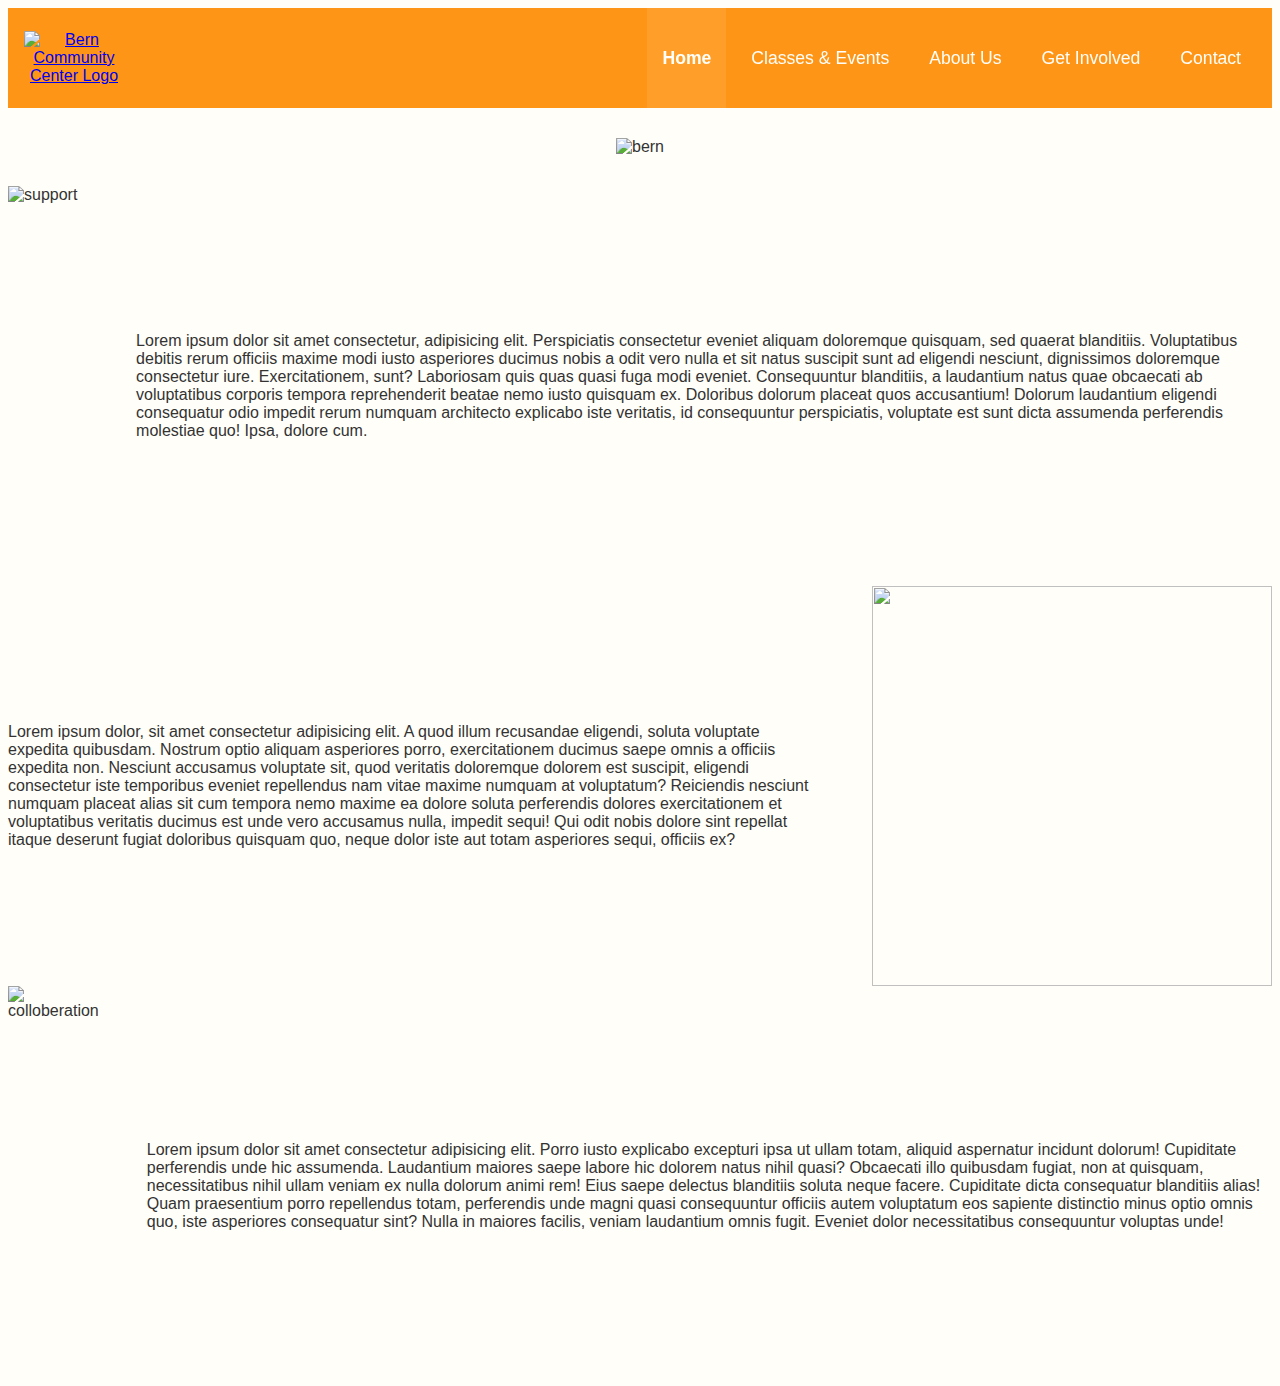
==== about.html @ da634f21 "fix css" ====
<!DOCTYPE html>
<html lang="en">
<head>
    <meta charset="UTF-8">
    <meta name="viewport" content="width=device-width, initial-scale=1.0">
    <title>About</title>
    <link rel="stylesheet" href="styles.css">

    <style>
      *, *::after, *::before {
        box-sizing: border-box;
      }

        header {
          text-align: center;
          margin-bottom: 30px;
          
        }
        .header-img {
          object-fit: cover;
        }

        #AboutUs {
          display: flex;
          flex-direction: column;
          justify-content: space-between;
          align-items: center;
        }

        .about-article {
          display: flex;
          gap: 3rem;
          align-items: center;

        }

        .article-image {
          height: 400px;
          width: 400px;
        }

    </style>
</head>
<body>
      <header class="site-header">
    <div class="logo">
        <a href="index.html"><img src="./src/Bern/Logo/Logo + Wordmark2 Bern.png" alt="Bern Community Center Logo"></a>
    </div>
    <nav class="site-nav">
        <ul>
            <li><a href="index.html" class="active">Home</a></li>
            <li><a href="classes.html">Classes & Events</a></li>
            <li><a href="about.html">About Us</a></li>
            <li><a href="">Get Involved</a></li>
            <li><a href="contact.html">Contact</a></li>
        </ul>
    </nav>
      </header>
      <main>
        <header  class="about-header" >
            <img class="header-img" src="https://www.bern.ch/themen/freizeit-und-sport/veranstaltungen/grosse-events/baerner-faschnacht/@@images/bc4759df-5df1-47c5-bb8b-1ddbf80e7f00.jpeg" alt="bern">
        </header>
        <section id="AboutUs">
            <article class="about-article">
                <img class="article-image" src="https://oakgroveky.org/wp-content/uploads/2023/08/Community-Center.png" alt="support">
                <p class="article-text">Lorem ipsum dolor sit amet consectetur, adipisicing elit. Perspiciatis consectetur eveniet aliquam doloremque quisquam, sed quaerat blanditiis. Voluptatibus debitis rerum officiis maxime modi iusto asperiores ducimus nobis a odit vero nulla et sit natus suscipit sunt ad eligendi nesciunt, dignissimos doloremque consectetur iure. Exercitationem, sunt? Laboriosam quis quas quasi fuga modi eveniet. Consequuntur blanditiis, a laudantium natus quae obcaecati ab voluptatibus corporis tempora reprehenderit beatae nemo iusto quisquam ex. Doloribus dolorum placeat quos accusantium! Dolorum laudantium eligendi consequatur odio impedit rerum numquam architecto explicabo iste veritatis, id consequuntur perspiciatis, voluptate est sunt dicta assumenda perferendis molestiae quo! Ipsa, dolore cum.</p>
            </article>
             <article class="about-article">
                <p class="article-text">Lorem ipsum dolor, sit amet consectetur adipisicing elit. A quod illum recusandae eligendi, soluta voluptate expedita quibusdam. Nostrum optio aliquam asperiores porro, exercitationem ducimus saepe omnis a officiis expedita non. Nesciunt accusamus voluptate sit, quod veritatis doloremque dolorem est suscipit, eligendi consectetur iste temporibus eveniet repellendus nam vitae maxime numquam at voluptatum? Reiciendis nesciunt numquam placeat alias sit cum tempora nemo maxime ea dolore soluta perferendis dolores exercitationem et voluptatibus veritatis ducimus est unde vero accusamus nulla, impedit sequi! Qui odit nobis dolore sint repellat itaque deserunt fugiat doloribus quisquam quo, neque dolor iste aut totam asperiores sequi, officiis ex?</p>
                <img class="article-image" src="https://oakgroveky.org/wp-content/uploads/2023/08/Community-Center.png" alt="">
                
            </article>
            <article class="about-article">
                <img class="article-image" src="https://oakgroveky.org/wp-content/uploads/2023/08/Community-Center.png" alt="colloberation">
                <p class="article-text">Lorem ipsum dolor sit amet consectetur adipisicing elit. Porro iusto explicabo excepturi ipsa ut ullam totam, aliquid aspernatur incidunt dolorum! Cupiditate perferendis unde hic assumenda. Laudantium maiores saepe labore hic dolorem natus nihil quasi? Obcaecati illo quibusdam fugiat, non at quisquam, necessitatibus nihil ullam veniam ex nulla dolorum animi rem! Eius saepe delectus blanditiis soluta neque facere. Cupiditate dicta consequatur blanditiis alias! Quam praesentium porro repellendus totam, perferendis unde magni quasi consequuntur officiis autem voluptatum eos sapiente distinctio minus optio omnis quo, iste asperiores consequatur sint? Nulla in maiores facilis, veniam laudantium omnis fugit. Eveniet dolor necessitatibus consequuntur voluptas unde!</p>
            </article>
        </section>
      </main>
</body>
</html>
---- styles.css ----
@font-face {
    font-family: 'Alexandria Bold';
    src: url('./src/AA_Fonts/Alexandria-Bold.ttf') format('truetype');
    font-weight: bold;
    font-style: normal;
}

@font-face {
    font-family: 'Alexandria Light';
    src: url('./src/AA_Fonts/Alexandria-Light.ttf') format('truetype');
    font-weight: 300;
    font-style: normal;
}

@font-face {
    font-family: 'Alexandria Regular';
    src: url('./src/AA_Fonts/Alexandria-Regular.ttf') format('truetype');
    font-weight: normal;
    font-style: normal;
}

@font-face {
    font-family: 'Concert One Regular';
    src: url('./src/AA_Fonts/ConcertOne-Regular.ttf') format('truetype');
    font-weight: normal;
    font-style: normal;
}

body {
    font-family: 'Alexandria Regular', sans-serif;
    background-color: #fffef8; 
    color: #333;
    height: 100vh;
}

* {
    box-sizing: border-box;
}

.site-header {
    position: sticky;
    top:0;
    background-color: #FF9517;
    height: 100px; 
    color:  #fffef8;
    padding: 1rem;
    display: flex;
    justify-content: space-between;
    align-items: center;
}

@media (max-width: 768px) {
    .site-header {
        position:static;
        height: 200px; 
    }
}

.logo {
    width: 100px;
}

.logo img {
    height: 60px;
}

.site-nav ul {
    list-style: none;
    display: flex;
    justify-content: center;
    align-items: center;
    flex-wrap: wrap;
    gap: 10px;
}

.site-nav a {
    color: #fffef8;
    text-decoration: none;
    font-size: 1.1rem;
    text-decoration: none;
}

@media (min-width: 769px) {

    .site-nav a {
        display: flex;
        justify-content: center;
        align-items: center;
        height: 100px;
        color: #fffef8;
        text-decoration: none;
        padding: 0 15px;
    }

    .site-nav .active {
        background-color: #ff9f29;
        font-weight: bold;
    }

}

.site-nav .active {
    font-weight: bold;
}

.site-nav a:hover {
    text-decoration: underline;
}

@media (max-width: 768px) {
    .site-nav {
        position: relative;
        top: 5px;
        right: 10px;
    }
    .site-nav ul {
        flex-direction: column;
        text-align: right;
        gap: 10px;
    }
}

.homepage {
    display: flex;
    flex-direction: column;
    padding: 3rem;
    text-align: center;
    min-height: calc(100vh - 100px);
    height: auto; 
}

.welcome-message {
    margin-bottom: 50px;
}

.welcome-message h1 {
    font-size: 2.5rem;
    color:#fffef8;
    margin-bottom: 10px;
    animation: fadeIn 1.5s ease-in-out;
}

.welcome-message p {
    font-size: 1.2rem;
    margin-bottom: 20px;
    color:#fffef8;
    animation: slideUp 2s ease-in-out;
}

.upcoming-events {
    display: flex;
    flex-direction: column;
    align-items: center;
    justify-content: space-between;
}

.upcoming-events h2 {
    font-weight: 300;
    font-size: 1.5rem;
    color: #fffef8;
}

.event-list {
    display: flex;
    align-items: stretch;
    gap: 20px; 
    width: 100%;
    max-width: 1600px;
    margin: 0 auto;
    list-style-type: none;
    padding: 0;
}


.event-item {
    width: calc(100% - 40px); 
    margin-bottom: 20px;
    padding: 20px;
    background-color: white;
    border-radius: 8px;
    box-shadow: 0 4px 8px rgba(0, 0, 0, 0.4);
    transform: translateY(20px);
    transition: all 0.5s ease-in-out;
    cursor: pointer;
}

@media (max-width: 768px) {
    .event-list {
        flex-direction: column;
        gap: 10px;
    }
    .event-item {
        width: 100%;
    }
}

.event-item h3 {
    font-size: 1.5rem;
    margin-bottom: 0.5rem;
}

@media (max-width: 768px) {
    .welcome-message h1 {
        font-size: 2rem;
    }

    .welcome-message p {
        font-size: 1rem;
    }

    .event-item h3 {
        font-size: 1.3rem;
    }
}


#footer-trigger{
    position: fixed;
    height: 50px;
    width: 100vw;
    bottom: 0;
}

footer{
    visibility: hidden;
    position: fixed;
    width: 100vw;
    height: 50px;
    background-color: #c4dcac;
    bottom: -50px;
    opacity: 0%;
    padding-left: 40px;
    transition: all 0.3s ease;
}

.footerVisible{
    visibility: visible;
    opacity: 100%;
    bottom: 0;
    transition: bottom 0.3s ease;
}



@keyframes fadeIn {
    from {
        opacity: 0;
    }
    to {
        opacity: 1;
    }
}

@keyframes slideUp {
    from {
        transform: translateY(20px);
        opacity: 0;
    }
    to {
        transform: translateY(0);
        opacity: 1;
    }
}

@keyframes footerAppear {
    form {
        transform: translateY(-50px);
    }

    to {
        transform: translateY(0);
    }
}
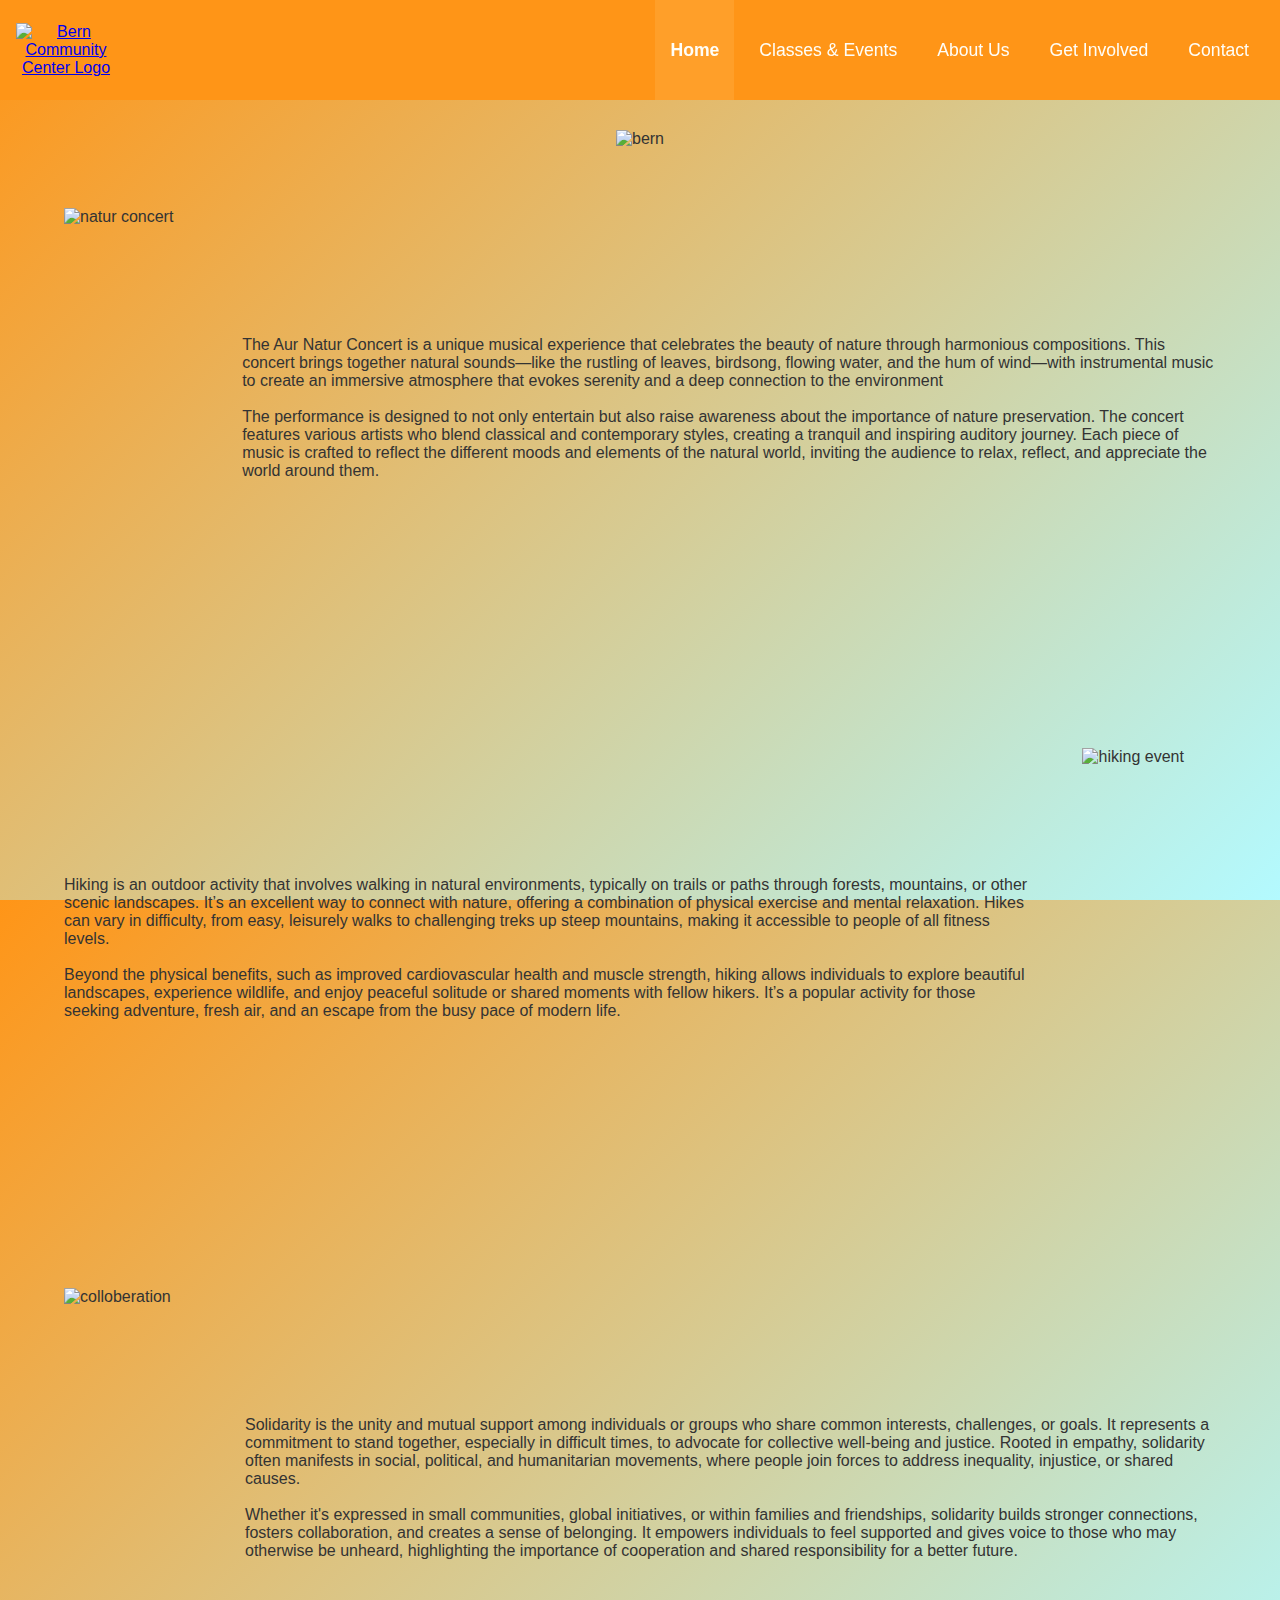
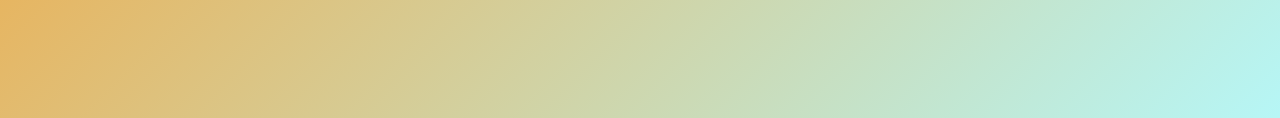
==== commit 4cb80446: "cantext and about style" ====
--- a/about.html
+++ b/about.html
@@ -9,6 +9,11 @@
     <style>
       *, *::after, *::before {
         box-sizing: border-box;
+      }
+
+      body {
+        margin: 0;
+        background: linear-gradient(135deg,  #FF9517, #B3FAFF);
       }
 
         header {
@@ -23,14 +28,19 @@
         #AboutUs {
           display: flex;
           flex-direction: column;
-          justify-content: space-between;
+          justify-content: space-evenly;
           align-items: center;
+          row-gap: 5rem;
+          width: 90%;
+          margin: auto;
         }
 
         .about-article {
           display: flex;
           gap: 3rem;
           align-items: center;
+          margin-top: 30px;
+          margin-bottom: 30px;
 
         }
 
@@ -62,17 +72,23 @@
         </header>
         <section id="AboutUs">
             <article class="about-article">
-                <img class="article-image" src="https://oakgroveky.org/wp-content/uploads/2023/08/Community-Center.png" alt="support">
-                <p class="article-text">Lorem ipsum dolor sit amet consectetur, adipisicing elit. Perspiciatis consectetur eveniet aliquam doloremque quisquam, sed quaerat blanditiis. Voluptatibus debitis rerum officiis maxime modi iusto asperiores ducimus nobis a odit vero nulla et sit natus suscipit sunt ad eligendi nesciunt, dignissimos doloremque consectetur iure. Exercitationem, sunt? Laboriosam quis quas quasi fuga modi eveniet. Consequuntur blanditiis, a laudantium natus quae obcaecati ab voluptatibus corporis tempora reprehenderit beatae nemo iusto quisquam ex. Doloribus dolorum placeat quos accusantium! Dolorum laudantium eligendi consequatur odio impedit rerum numquam architecto explicabo iste veritatis, id consequuntur perspiciatis, voluptate est sunt dicta assumenda perferendis molestiae quo! Ipsa, dolore cum.</p>
+                <img class="article-image" src="https://www.cityofvancouver.us/wp-content/uploads/2024/03/east-concert-1024x580.jpg" alt="natur concert">
+                <p class="article-text">The Aur Natur Concert is a unique musical experience that celebrates the beauty of nature through harmonious compositions. This concert brings together natural sounds—like the rustling of leaves, birdsong, flowing water, and the hum of wind—with instrumental music to create an immersive atmosphere that evokes serenity and a deep connection to the environment <br><br>
+
+                 The performance is designed to not only entertain but also raise awareness about the importance of nature preservation. The concert features various artists who blend classical and contemporary styles, creating a tranquil and inspiring auditory journey. Each piece of music is crafted to reflect the different moods and elements of the natural world, inviting the audience to relax, reflect, and appreciate the world around them.</p>
             </article>
              <article class="about-article">
-                <p class="article-text">Lorem ipsum dolor, sit amet consectetur adipisicing elit. A quod illum recusandae eligendi, soluta voluptate expedita quibusdam. Nostrum optio aliquam asperiores porro, exercitationem ducimus saepe omnis a officiis expedita non. Nesciunt accusamus voluptate sit, quod veritatis doloremque dolorem est suscipit, eligendi consectetur iste temporibus eveniet repellendus nam vitae maxime numquam at voluptatum? Reiciendis nesciunt numquam placeat alias sit cum tempora nemo maxime ea dolore soluta perferendis dolores exercitationem et voluptatibus veritatis ducimus est unde vero accusamus nulla, impedit sequi! Qui odit nobis dolore sint repellat itaque deserunt fugiat doloribus quisquam quo, neque dolor iste aut totam asperiores sequi, officiis ex?</p>
-                <img class="article-image" src="https://oakgroveky.org/wp-content/uploads/2023/08/Community-Center.png" alt="">
+                <p class="article-text">Hiking is an outdoor activity that involves walking in natural environments, typically on trails or paths through forests, mountains, or other scenic landscapes. It’s an excellent way to connect with nature, offering a combination of physical exercise and mental relaxation. Hikes can vary in difficulty, from easy, leisurely walks to challenging treks up steep mountains, making it accessible to people of all fitness levels.<br><br>
+
+                  Beyond the physical benefits, such as improved cardiovascular health and muscle strength, hiking allows individuals to explore beautiful landscapes, experience wildlife, and enjoy peaceful solitude or shared moments with fellow hikers. It’s a popular activity for those seeking adventure, fresh air, and an escape from the busy pace of modern life.</p>
+                <img class="article-image" src="https://cdn.evbstatic.com/s3-build/fe/build/images/0b0a9c8e1b093fe621f93d17795b43ce-hiking.webp" alt="hiking event">
                 
             </article>
             <article class="about-article">
-                <img class="article-image" src="https://oakgroveky.org/wp-content/uploads/2023/08/Community-Center.png" alt="colloberation">
-                <p class="article-text">Lorem ipsum dolor sit amet consectetur adipisicing elit. Porro iusto explicabo excepturi ipsa ut ullam totam, aliquid aspernatur incidunt dolorum! Cupiditate perferendis unde hic assumenda. Laudantium maiores saepe labore hic dolorem natus nihil quasi? Obcaecati illo quibusdam fugiat, non at quisquam, necessitatibus nihil ullam veniam ex nulla dolorum animi rem! Eius saepe delectus blanditiis soluta neque facere. Cupiditate dicta consequatur blanditiis alias! Quam praesentium porro repellendus totam, perferendis unde magni quasi consequuntur officiis autem voluptatum eos sapiente distinctio minus optio omnis quo, iste asperiores consequatur sint? Nulla in maiores facilis, veniam laudantium omnis fugit. Eveniet dolor necessitatibus consequuntur voluptas unde!</p>
+                <img class="article-image" src="https://assets.teenvogue.com/photos/65f04cba135f536756238763/16:9/w_2560%2Cc_limit/GettyImages-1505754859%2520(1).jpg" alt="colloberation">
+                <p class="article-text">Solidarity is the unity and mutual support among individuals or groups who share common interests, challenges, or goals. It represents a commitment to stand together, especially in difficult times, to advocate for collective well-being and justice. Rooted in empathy, solidarity often manifests in social, political, and humanitarian movements, where people join forces to address inequality, injustice, or shared causes.<br><br>
+
+                  Whether it's expressed in small communities, global initiatives, or within families and friendships, solidarity builds stronger connections, fosters collaboration, and creates a sense of belonging. It empowers individuals to feel supported and gives voice to those who may otherwise be unheard, highlighting the importance of cooperation and shared responsibility for a better future.</p>
             </article>
         </section>
       </main>
--- a/styles.css
+++ b/styles.css
@@ -270,4 +270,30 @@
     to {
         transform: translateY(0);
     }
+}
+
+.event-item:hover{
+    background-color: #ff9f29;
+}
+
+
+#weather {
+    font-family: Arial, sans-serif;
+    display: flex;
+    align-items: center;
+    background-color: #f0f0f0;
+    padding: 10px;
+    border-radius: 5px;
+}
+#weather .temp {
+    font-size: 24px;
+    margin-right: 10px;
+}
+#weather img {
+    width: 50px;
+    height: 50px;
+}
+#weather .desc {
+    font-size: 18px;
+    margin-left: 10px;
 }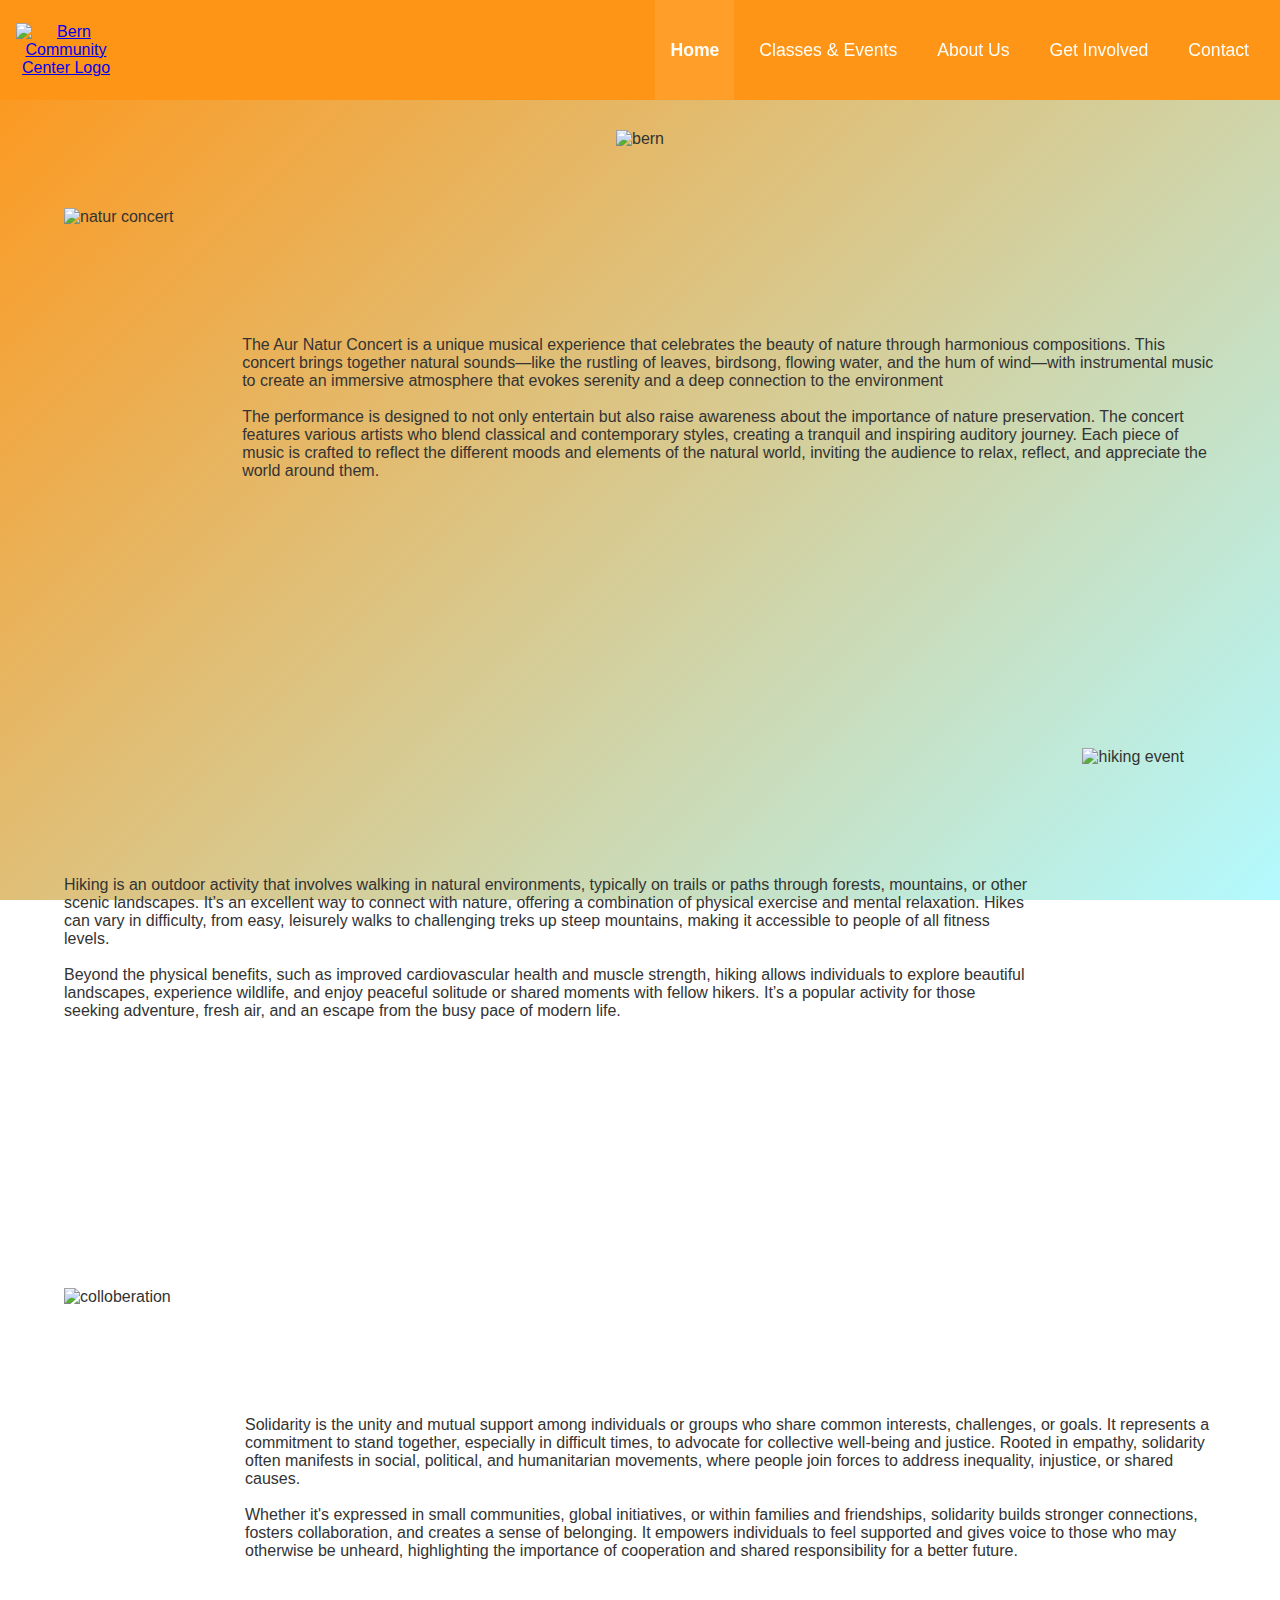
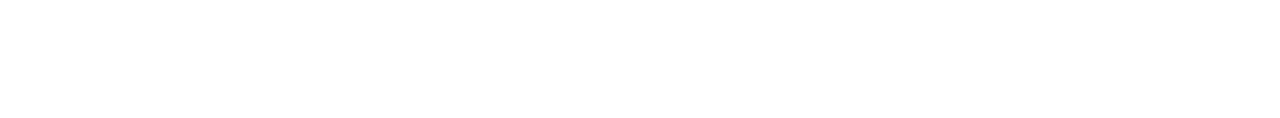
==== commit e48ee440: "background fixed" ====
--- a/about.html
+++ b/about.html
@@ -13,7 +13,8 @@
 
       body {
         margin: 0;
-        background: linear-gradient(135deg,  #FF9517, #B3FAFF);
+        background: linear-gradient(135deg,  #FF9517, #B3FAFF), no-repeat;
+        background-attachment: fixed;
       }
 
         header {
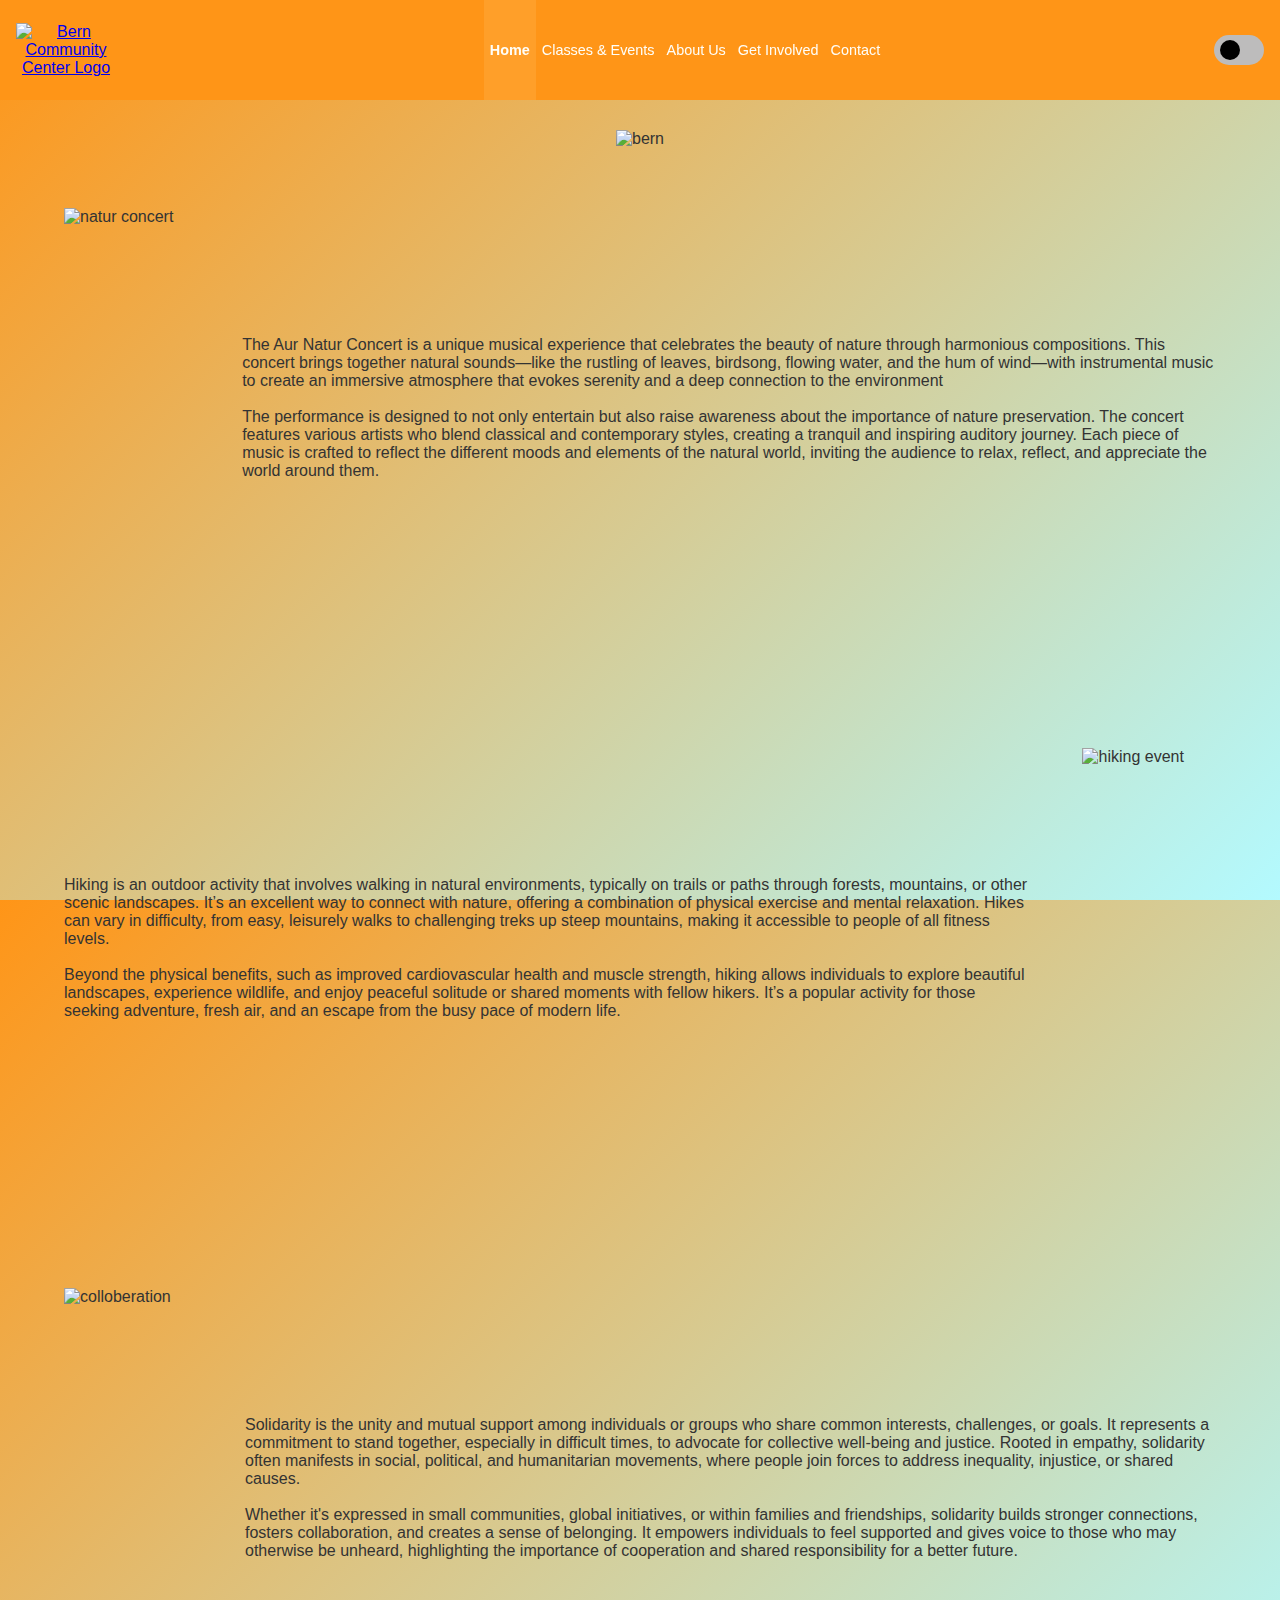
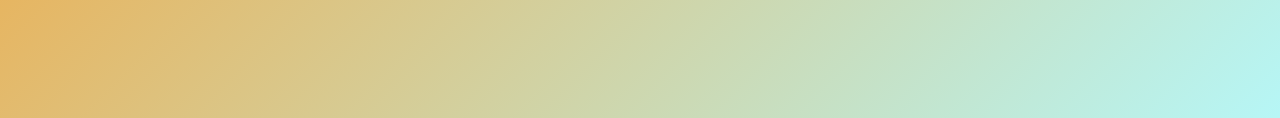
==== commit 83b5a76f: "Merge branch 'main' of https://github.com/Yeserdiuk/events.github.io" ====
--- a/about.html
+++ b/about.html
@@ -5,6 +5,7 @@
     <meta name="viewport" content="width=device-width, initial-scale=1.0">
     <title>About</title>
     <link rel="stylesheet" href="styles.css">
+    
 
     <style>
       *, *::after, *::before {
@@ -13,8 +14,7 @@
 
       body {
         margin: 0;
-        background: linear-gradient(135deg,  #FF9517, #B3FAFF), no-repeat;
-        background-attachment: fixed;
+        background: linear-gradient(135deg,  #FF9517, #B3FAFF);
       }
 
         header {
@@ -49,43 +49,79 @@
           height: 400px;
           width: 400px;
         }
-
+        .dark-mode {
+          background-color: rgb(25, 25, 25) !important;
+          color: white;
+      }
+      
+      .dark-mode1 {
+          background-color: rgb(65, 65, 65) !important;
+          color: white;
+      }
+      
+      .dark-mode2 {
+          background-color: rgb(45, 37, 37) !important;
+          color: white;
+      }
+      
+      #darkMode {
+          width: 50px;
+          height: 30px;
+          border-radius: 15px;
+          border-style: none;
+          background-color: rgb(189, 188, 188);
+      }
+      
+      #darkMode .icon1 {
+          width: 20px;
+          height: 20px;
+          background-color: black;
+      
+          border-radius: 25px;
+      }
+      
+      #darkMode:active .icon1 {
+          background-color: white;
+      }
     </style>
 </head>
 <body>
-      <header class="site-header">
-    <div class="logo">
+      <header class="site-header darkM1">
+    <div class="logo" class="darkM1">
         <a href="index.html"><img src="./src/Bern/Logo/Logo + Wordmark2 Bern.png" alt="Bern Community Center Logo"></a>
     </div>
-    <nav class="site-nav">
-        <ul>
-            <li><a href="index.html" class="active">Home</a></li>
+    <nav class="site-nav " class="darkM1">
+        <ul class="darkM1">
+            <li><a href="index.html" class="active darkM1">Home</a></li>
             <li><a href="classes.html">Classes & Events</a></li>
             <li><a href="about.html">About Us</a></li>
             <li><a href="">Get Involved</a></li>
             <li><a href="contact.html">Contact</a></li>
         </ul>
     </nav>
+    <button id="darkMode" onclick="colorModeToggler()" class="btn-toggle">
+      <nav class="icon1"></nav>
+    </button>
       </header>
-      <main>
-        <header  class="about-header" >
+      <main   class="darkM2">
+        <header  class="about-header" class="darkM1">
             <img class="header-img" src="https://www.bern.ch/themen/freizeit-und-sport/veranstaltungen/grosse-events/baerner-faschnacht/@@images/bc4759df-5df1-47c5-bb8b-1ddbf80e7f00.jpeg" alt="bern">
         </header>
-        <section id="AboutUs">
+        <section id="AboutUs" class="darkM1">
             <article class="about-article">
                 <img class="article-image" src="https://www.cityofvancouver.us/wp-content/uploads/2024/03/east-concert-1024x580.jpg" alt="natur concert">
                 <p class="article-text">The Aur Natur Concert is a unique musical experience that celebrates the beauty of nature through harmonious compositions. This concert brings together natural sounds—like the rustling of leaves, birdsong, flowing water, and the hum of wind—with instrumental music to create an immersive atmosphere that evokes serenity and a deep connection to the environment <br><br>
 
                  The performance is designed to not only entertain but also raise awareness about the importance of nature preservation. The concert features various artists who blend classical and contemporary styles, creating a tranquil and inspiring auditory journey. Each piece of music is crafted to reflect the different moods and elements of the natural world, inviting the audience to relax, reflect, and appreciate the world around them.</p>
             </article>
-             <article class="about-article">
+             <article class="about-article" class="darkM1">
                 <p class="article-text">Hiking is an outdoor activity that involves walking in natural environments, typically on trails or paths through forests, mountains, or other scenic landscapes. It’s an excellent way to connect with nature, offering a combination of physical exercise and mental relaxation. Hikes can vary in difficulty, from easy, leisurely walks to challenging treks up steep mountains, making it accessible to people of all fitness levels.<br><br>
 
                   Beyond the physical benefits, such as improved cardiovascular health and muscle strength, hiking allows individuals to explore beautiful landscapes, experience wildlife, and enjoy peaceful solitude or shared moments with fellow hikers. It’s a popular activity for those seeking adventure, fresh air, and an escape from the busy pace of modern life.</p>
                 <img class="article-image" src="https://cdn.evbstatic.com/s3-build/fe/build/images/0b0a9c8e1b093fe621f93d17795b43ce-hiking.webp" alt="hiking event">
                 
             </article>
-            <article class="about-article">
+            <article class="about-article" class="darkM1">
                 <img class="article-image" src="https://assets.teenvogue.com/photos/65f04cba135f536756238763/16:9/w_2560%2Cc_limit/GettyImages-1505754859%2520(1).jpg" alt="colloberation">
                 <p class="article-text">Solidarity is the unity and mutual support among individuals or groups who share common interests, challenges, or goals. It represents a commitment to stand together, especially in difficult times, to advocate for collective well-being and justice. Rooted in empathy, solidarity often manifests in social, political, and humanitarian movements, where people join forces to address inequality, injustice, or shared causes.<br><br>
 
@@ -93,5 +129,6 @@
             </article>
         </section>
       </main>
+      <script src="darkmode.js"></script>
 </body>
 </html>
--- a/styles.css
+++ b/styles.css
@@ -70,17 +70,17 @@
     justify-content: center;
     align-items: center;
     flex-wrap: wrap;
-    gap: 10px;
+    gap: 0px;
 }
 
 .site-nav a {
     color: #fffef8;
     text-decoration: none;
-    font-size: 1.1rem;
+    font-size: 0.9rem;
     text-decoration: none;
 }
 
-@media (min-width: 769px) {
+@media (min-width: 767px) {
 
     .site-nav a {
         display: flex;
@@ -89,7 +89,7 @@
         height: 100px;
         color: #fffef8;
         text-decoration: none;
-        padding: 0 15px;
+        padding: 0 6px;
     }
 
     .site-nav .active {
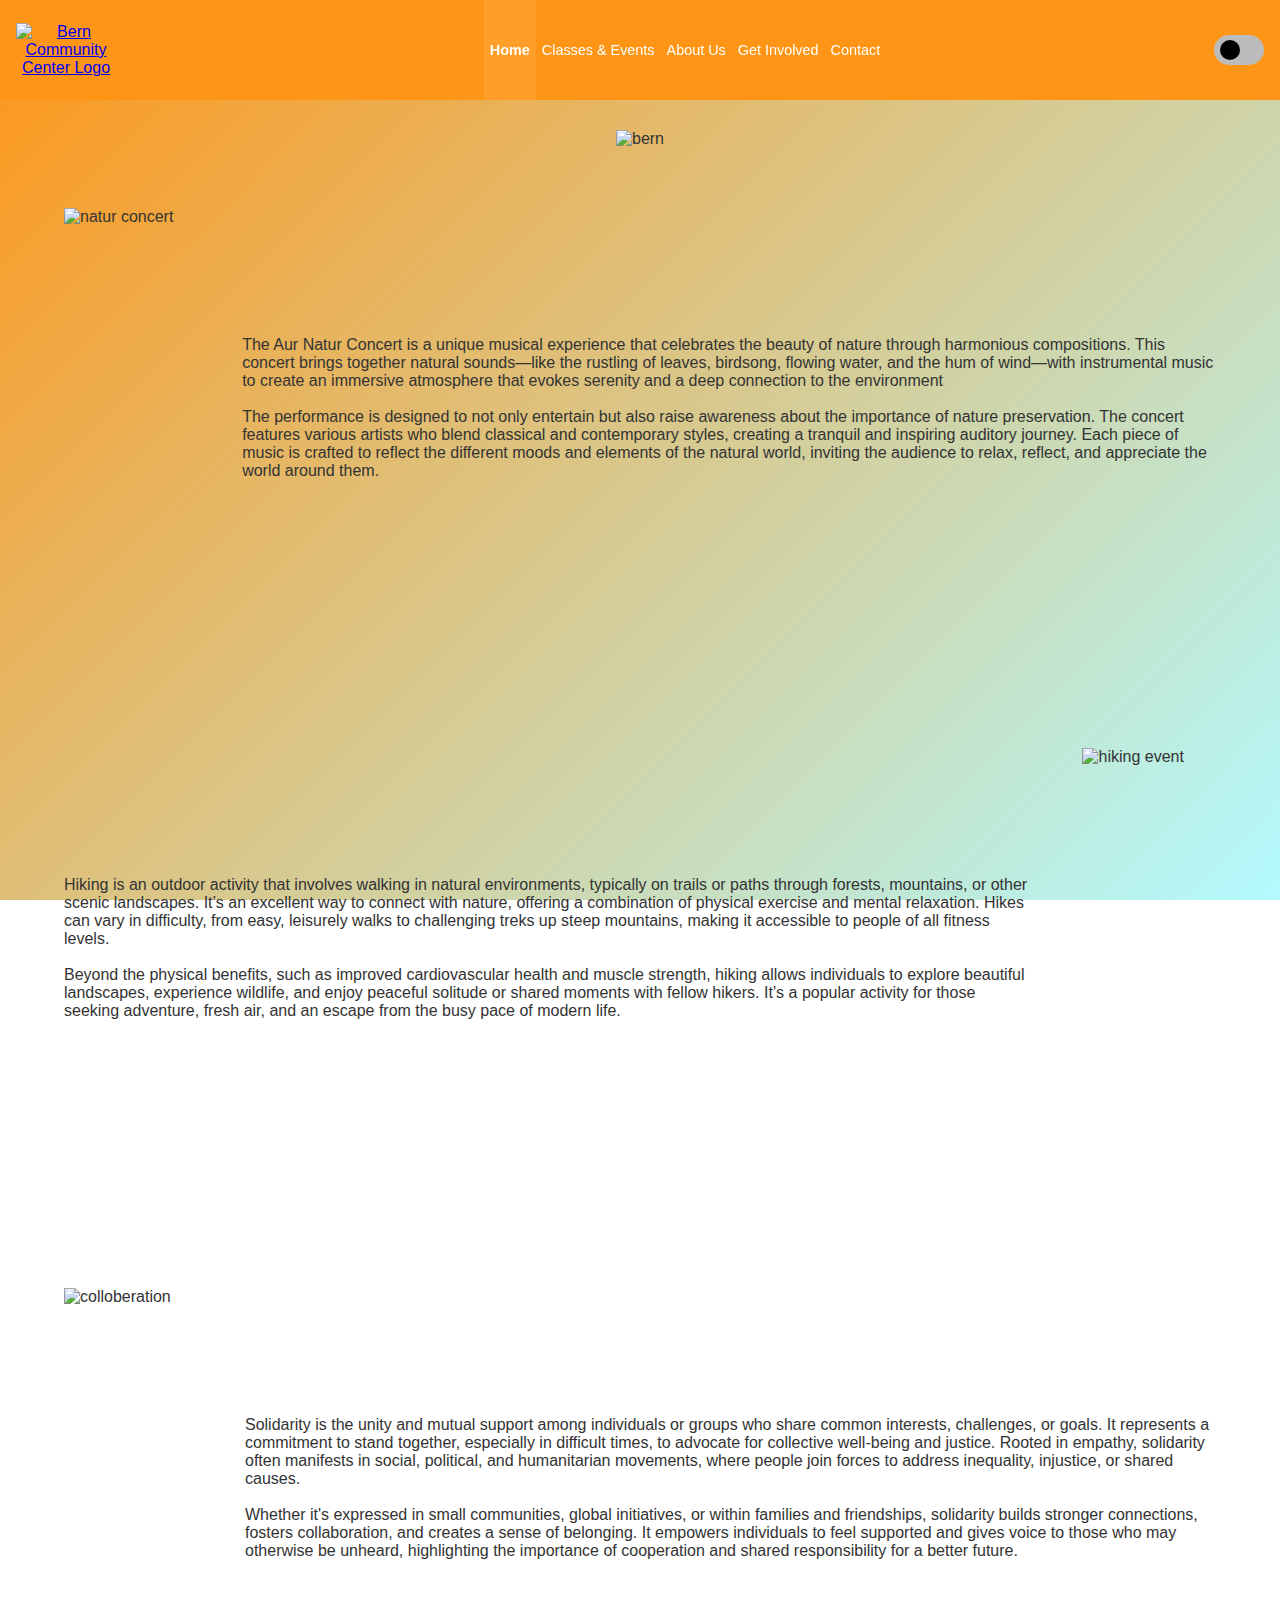
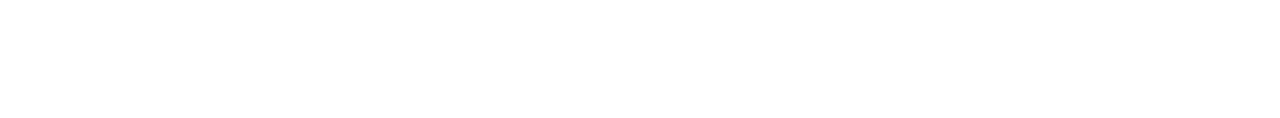
==== commit 0ba76d58: "Merge pull request #28 from mariiapopovych/brk-new2" ====
--- a/about.html
+++ b/about.html
@@ -14,7 +14,8 @@
 
       body {
         margin: 0;
-        background: linear-gradient(135deg,  #FF9517, #B3FAFF);
+        background: linear-gradient(135deg,  #FF9517, #B3FAFF), no-repeat;
+        background-attachment: fixed;
       }
 
         header {
